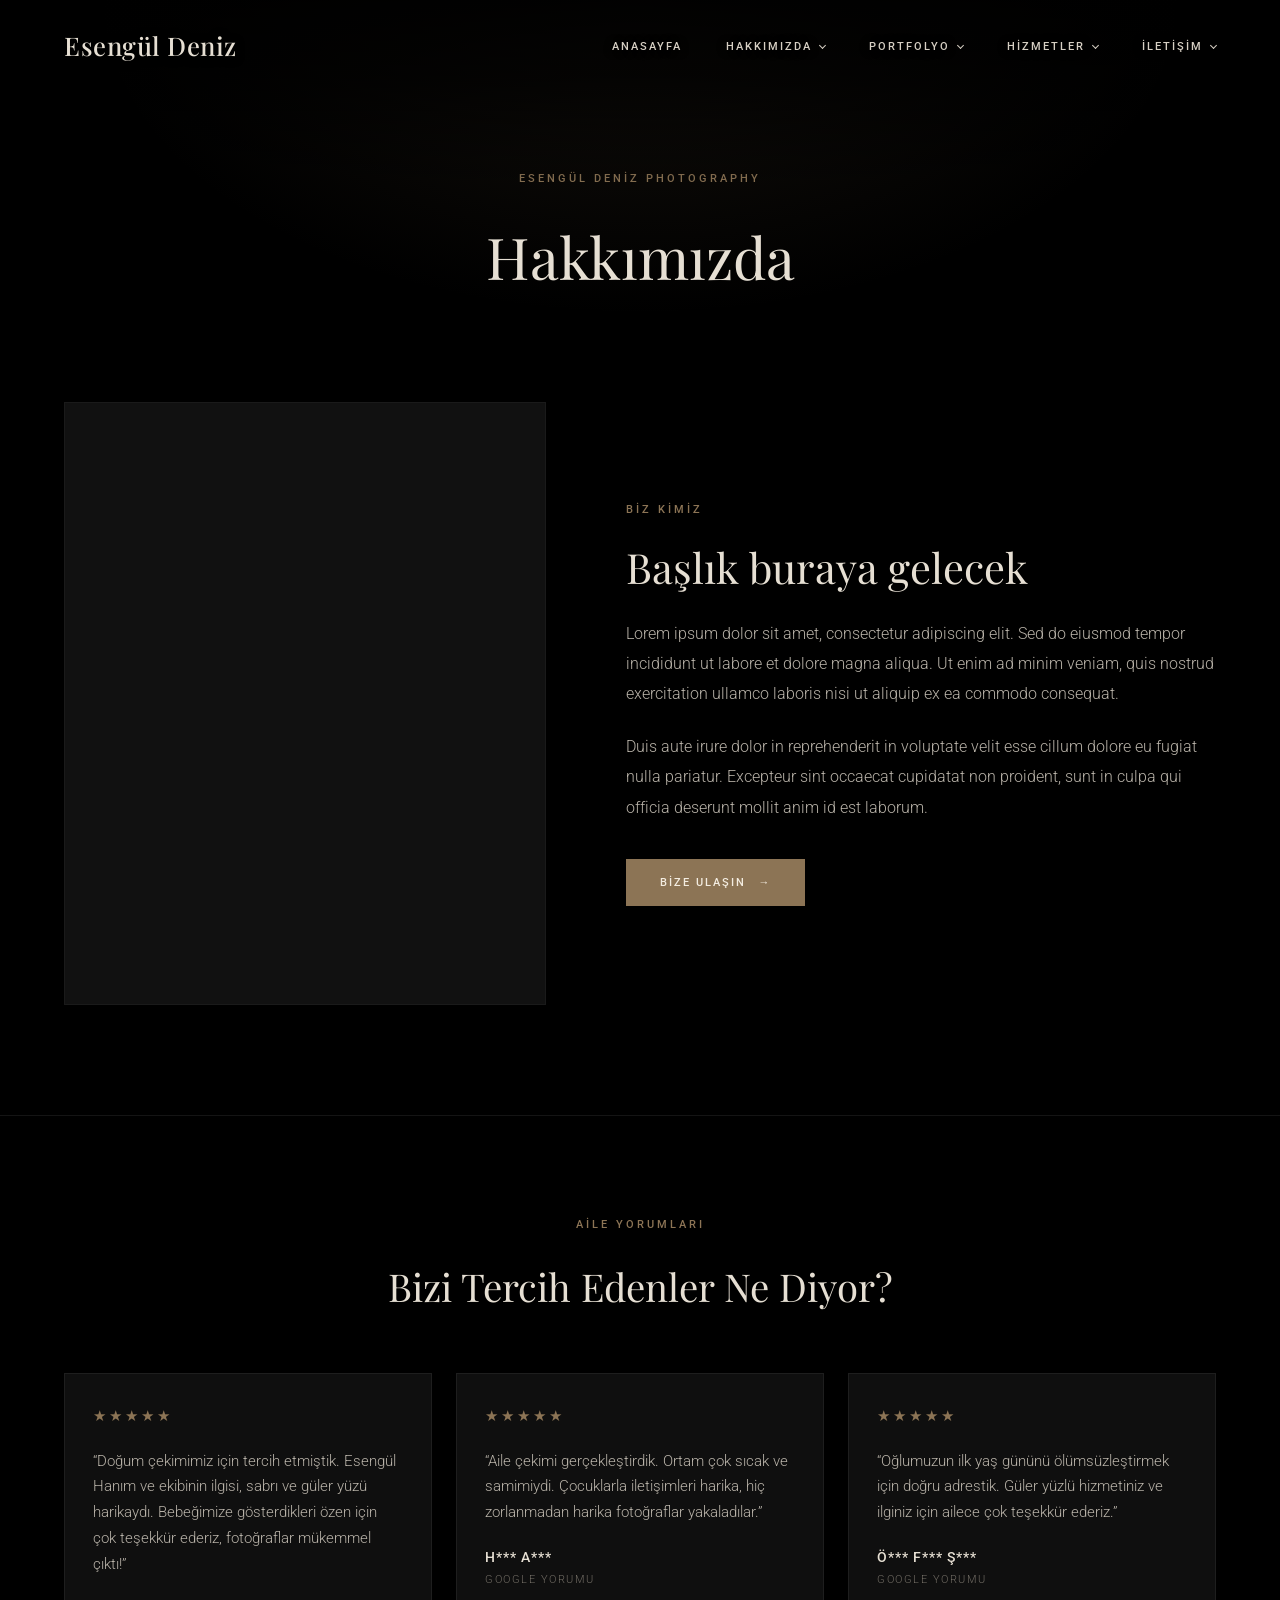
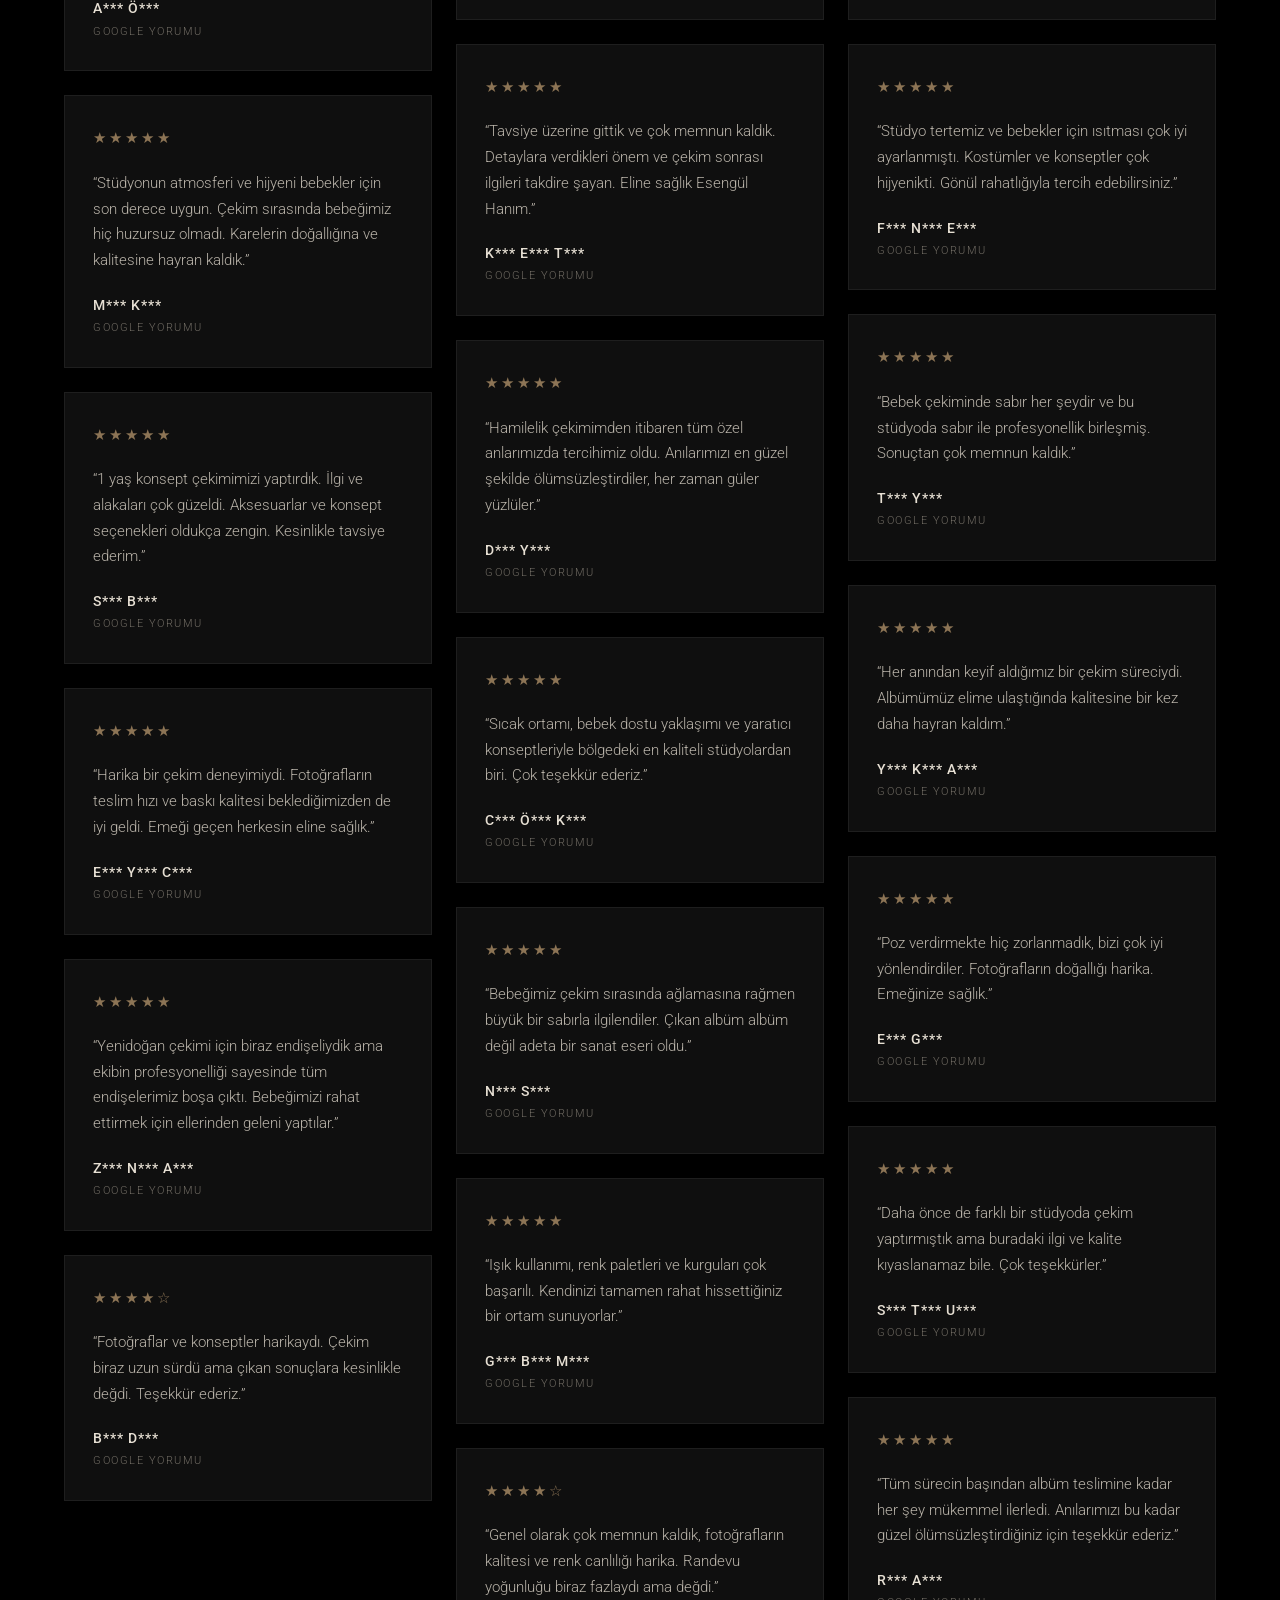
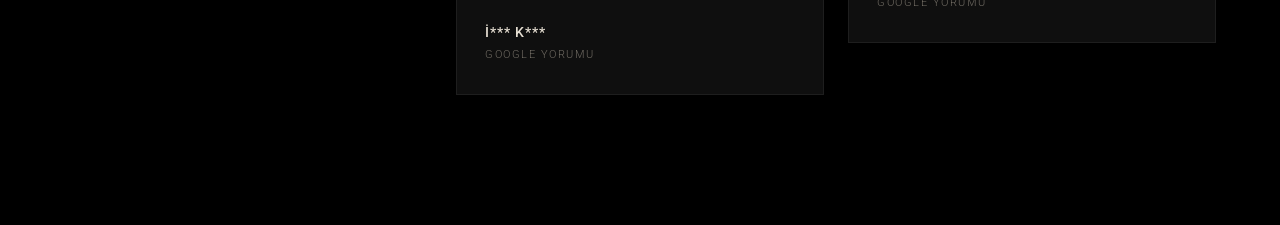
==== hakkimizda.html @ 203d0a7c "Add "Hakkımızda" page and update index with new content - Created a new "hakkimizda.html" page with " ====
<!DOCTYPE html>
<html lang="tr">
<head>
  <meta charset="UTF-8">
  <meta name="viewport" content="width=device-width, initial-scale=1.0">

  <title>Hakkımızda | Esengül Deniz Photography</title>
  <meta name="description" content="Esengül Deniz Photography kimdir? Gaziantep'te bebek, yenidoğan ve aile fotoğraf stüdyosu. Müşteri yorumlarını okuyun.">

  <link rel="preconnect" href="https://fonts.googleapis.com">
  <link rel="preconnect" href="https://fonts.gstatic.com" crossorigin>
  <link href="https://fonts.googleapis.com/css2?family=Playfair+Display:wght@400;500&family=Roboto:wght@300;400;500&display=swap" rel="stylesheet">

  <link rel="stylesheet" href="css/style.css?v=11">
</head>
<body>

  <!-- ========== ÜST MENÜ ========== -->
  <header class="site-header">
    <div class="container header-inner">

      <!-- DOLDUR: Logo / stüdyo adı -->
      <a href="index.html" class="logo">Esengül Deniz</a>

      <!-- Mobil menü butonu (JavaScript'siz çalışır: checkbox hilesi) -->
      <input type="checkbox" id="menu-toggle" class="menu-toggle" aria-label="Menüyü aç/kapat">
      <label for="menu-toggle" class="menu-icon" aria-hidden="true">
        <span></span><span></span><span></span>
      </label>

      <nav class="main-nav" aria-label="Ana menü">
        <ul>
          <li><a href="index.html">Anasayfa</a></li>

          <li class="has-sub">
            <a href="hakkimizda.html">Hakkımızda</a>
            <ul class="sub-menu">
              <li><a href="hakkimizda.html">Biz Kimiz</a></li>
              <li><a href="hakkimizda.html#yorumlar">Aile Yorumları</a></li>
            </ul>
          </li>

          <li class="has-sub">
            <a href="portfolyo.html">Portfolyo</a>
            <ul class="sub-menu">
              <li><a href="portfolyo.html#dogum-ani">Doğum Anı</a></li>
              <li><a href="portfolyo.html#taburcu">Taburcu</a></li>
              <li><a href="portfolyo.html#hamilelik">Hamilelik</a></li>
              <li><a href="portfolyo.html#yenidogan">Yenidoğan</a></li>
              <li><a href="portfolyo.html#yas-cekimi">Yaş Çekimi</a></li>
              <li><a href="portfolyo.html#aile">Aile</a></li>
            </ul>
          </li>

          <li class="has-sub">
            <a href="hizmetler.html">Hizmetler</a>
            <ul class="sub-menu">
              <li><a href="hizmetler.html#yenidogan-cekimi">Yenidoğan Çekimi</a></li>
              <li><a href="hizmetler.html#bebek-cekimi">Bebek Çekimi</a></li>
              <li><a href="hizmetler.html#paketler">Paketler ve Fiyatlar</a></li>
            </ul>
          </li>

          <li class="has-sub">
            <a href="iletisim.html">İletişim</a>
            <ul class="sub-menu">
              <li><a href="iletisim.html">Randevu Al</a></li>
              <li><a href="iletisim.html#sss">Sık Sorulan Sorular</a></li>
            </ul>
          </li>
        </ul>
      </nav>

    </div>
  </header>

  <main>

    <!-- ========== SAYFA BAŞLIĞI ========== -->
    <section class="page-hero">
      <div class="container">
        <span class="eyebrow">Esengül Deniz Photography</span>
        <h1>Hakkımızda</h1>
      </div>
    </section>

    <!-- ========== BİZ KİMİZ ========== -->
    <section class="about-story" id="biz-kimiz">
      <div class="container about-story-grid">

        <!-- DOLDUR: Fotoğrafı images/hakkimizda.jpg olarak kaydet (dikey, 4:5 oranında ideal) -->
        <div class="about-photo reveal" style="background-image:url('images/hakkimizda.jpg')" role="img" aria-label="Esengül Deniz ve stüdyo"></div>

        <div class="about-text">
          <!-- DOLDUR: Başlık ve metinleri müşteriden gelen içerikle değiştir -->
          <span class="eyebrow reveal">Biz Kimiz</span>
          <h2 class="reveal">Başlık buraya gelecek</h2>
          <p class="reveal">
            Lorem ipsum dolor sit amet, consectetur adipiscing elit. Sed do eiusmod tempor
            incididunt ut labore et dolore magna aliqua. Ut enim ad minim veniam, quis nostrud
            exercitation ullamco laboris nisi ut aliquip ex ea commodo consequat.
          </p>
          <p class="reveal">
            Duis aute irure dolor in reprehenderit in voluptate velit esse cillum dolore eu
            fugiat nulla pariatur. Excepteur sint occaecat cupidatat non proident, sunt in
            culpa qui officia deserunt mollit anim id est laborum.
          </p>
          <a href="iletisim.html" class="btn reveal">Bize Ulaşın <span class="arrow" aria-hidden="true">→</span></a>
        </div>

      </div>
    </section>

    <!-- ========== AİLE YORUMLARI ========== -->
    <section class="reviews-wall" id="yorumlar">
      <div class="container">
        <div class="wall-head">
          <span class="eyebrow reveal">Aile Yorumları</span>
          <h2 class="reveal">Bizi Tercih Edenler Ne Diyor?</h2>
        </div>

        <!-- DOLDUR: Yorumları değiştir / ekle. Her yorum bir <article class="review-card"> bloğudur. -->
        <div class="wall-grid">
        <article class="review-card reveal">
          <div class="stars" aria-label="5 yıldız">★★★★★</div>
          <p>“Doğum çekimimiz için tercih etmiştik. Esengül Hanım ve ekibinin ilgisi, sabrı ve güler yüzü harikaydı. Bebeğimize gösterdikleri özen için çok teşekkür ederiz, fotoğraflar mükemmel çıktı!”</p>
          <footer><strong>A*** Ö***</strong><span>Google Yorumu</span></footer>
        </article>
        <article class="review-card reveal">
          <div class="stars" aria-label="5 yıldız">★★★★★</div>
          <p>“Stüdyonun atmosferi ve hijyeni bebekler için son derece uygun. Çekim sırasında bebeğimiz hiç huzursuz olmadı. Karelerin doğallığına ve kalitesine hayran kaldık.”</p>
          <footer><strong>M*** K***</strong><span>Google Yorumu</span></footer>
        </article>
        <article class="review-card reveal">
          <div class="stars" aria-label="5 yıldız">★★★★★</div>
          <p>“1 yaş konsept çekimimizi yaptırdık. İlgi ve alakaları çok güzeldi. Aksesuarlar ve konsept seçenekleri oldukça zengin. Kesinlikle tavsiye ederim.”</p>
          <footer><strong>S*** B***</strong><span>Google Yorumu</span></footer>
        </article>
        <article class="review-card reveal">
          <div class="stars" aria-label="5 yıldız">★★★★★</div>
          <p>“Harika bir çekim deneyimiydi. Fotoğrafların teslim hızı ve baskı kalitesi beklediğimizden de iyi geldi. Emeği geçen herkesin eline sağlık.”</p>
          <footer><strong>E*** Y*** C***</strong><span>Google Yorumu</span></footer>
        </article>
        <article class="review-card reveal">
          <div class="stars" aria-label="5 yıldız">★★★★★</div>
          <p>“Yenidoğan çekimi için biraz endişeliydik ama ekibin profesyonelliği sayesinde tüm endişelerimiz boşa çıktı. Bebeğimizi rahat ettirmek için ellerinden geleni yaptılar.”</p>
          <footer><strong>Z*** N*** A***</strong><span>Google Yorumu</span></footer>
        </article>
        <article class="review-card reveal">
          <div class="stars" aria-label="4 yıldız">★★★★☆</div>
          <p>“Fotoğraflar ve konseptler harikaydı. Çekim biraz uzun sürdü ama çıkan sonuçlara kesinlikle değdi. Teşekkür ederiz.”</p>
          <footer><strong>B*** D***</strong><span>Google Yorumu</span></footer>
        </article>
        <article class="review-card reveal">
          <div class="stars" aria-label="5 yıldız">★★★★★</div>
          <p>“Aile çekimi gerçekleştirdik. Ortam çok sıcak ve samimiydi. Çocuklarla iletişimleri harika, hiç zorlanmadan harika fotoğraflar yakaladılar.”</p>
          <footer><strong>H*** A***</strong><span>Google Yorumu</span></footer>
        </article>
        <article class="review-card reveal">
          <div class="stars" aria-label="5 yıldız">★★★★★</div>
          <p>“Tavsiye üzerine gittik ve çok memnun kaldık. Detaylara verdikleri önem ve çekim sonrası ilgileri takdire şayan. Eline sağlık Esengül Hanım.”</p>
          <footer><strong>K*** E*** T***</strong><span>Google Yorumu</span></footer>
        </article>
        <article class="review-card reveal">
          <div class="stars" aria-label="5 yıldız">★★★★★</div>
          <p>“Hamilelik çekimimden itibaren tüm özel anlarımızda tercihimiz oldu. Anılarımızı en güzel şekilde ölümsüzleştirdiler, her zaman güler yüzlüler.”</p>
          <footer><strong>D*** Y***</strong><span>Google Yorumu</span></footer>
        </article>
        <article class="review-card reveal">
          <div class="stars" aria-label="5 yıldız">★★★★★</div>
          <p>“Sıcak ortamı, bebek dostu yaklaşımı ve yaratıcı konseptleriyle bölgedeki en kaliteli stüdyolardan biri. Çok teşekkür ederiz.”</p>
          <footer><strong>C*** Ö*** K***</strong><span>Google Yorumu</span></footer>
        </article>
        <article class="review-card reveal">
          <div class="stars" aria-label="5 yıldız">★★★★★</div>
          <p>“Bebeğimiz çekim sırasında ağlamasına rağmen büyük bir sabırla ilgilendiler. Çıkan albüm albüm değil adeta bir sanat eseri oldu.”</p>
          <footer><strong>N*** S***</strong><span>Google Yorumu</span></footer>
        </article>
        <article class="review-card reveal">
          <div class="stars" aria-label="5 yıldız">★★★★★</div>
          <p>“Işık kullanımı, renk paletleri ve kurguları çok başarılı. Kendinizi tamamen rahat hissettiğiniz bir ortam sunuyorlar.”</p>
          <footer><strong>G*** B*** M***</strong><span>Google Yorumu</span></footer>
        </article>
        <article class="review-card reveal">
          <div class="stars" aria-label="4 yıldız">★★★★☆</div>
          <p>“Genel olarak çok memnun kaldık, fotoğrafların kalitesi ve renk canlılığı harika. Randevu yoğunluğu biraz fazlaydı ama değdi.”</p>
          <footer><strong>İ*** K***</strong><span>Google Yorumu</span></footer>
        </article>
        <article class="review-card reveal">
          <div class="stars" aria-label="5 yıldız">★★★★★</div>
          <p>“Oğlumuzun ilk yaş gününü ölümsüzleştirmek için doğru adrestik. Güler yüzlü hizmetiniz ve ilginiz için ailece çok teşekkür ederiz.”</p>
          <footer><strong>Ö*** F*** Ş***</strong><span>Google Yorumu</span></footer>
        </article>
        <article class="review-card reveal">
          <div class="stars" aria-label="5 yıldız">★★★★★</div>
          <p>“Stüdyo tertemiz ve bebekler için ısıtması çok iyi ayarlanmıştı. Kostümler ve konseptler çok hijyenikti. Gönül rahatlığıyla tercih edebilirsiniz.”</p>
          <footer><strong>F*** N*** E***</strong><span>Google Yorumu</span></footer>
        </article>
        <article class="review-card reveal">
          <div class="stars" aria-label="5 yıldız">★★★★★</div>
          <p>“Bebek çekiminde sabır her şeydir ve bu stüdyoda sabır ile profesyonellik birleşmiş. Sonuçtan çok memnun kaldık.”</p>
          <footer><strong>T*** Y***</strong><span>Google Yorumu</span></footer>
        </article>
        <article class="review-card reveal">
          <div class="stars" aria-label="5 yıldız">★★★★★</div>
          <p>“Her anından keyif aldığımız bir çekim süreciydi. Albümümüz elime ulaştığında kalitesine bir kez daha hayran kaldım.”</p>
          <footer><strong>Y*** K*** A***</strong><span>Google Yorumu</span></footer>
        </article>
        <article class="review-card reveal">
          <div class="stars" aria-label="5 yıldız">★★★★★</div>
          <p>“Poz verdirmekte hiç zorlanmadık, bizi çok iyi yönlendirdiler. Fotoğrafların doğallığı harika. Emeğinize sağlık.”</p>
          <footer><strong>E*** G***</strong><span>Google Yorumu</span></footer>
        </article>
        <article class="review-card reveal">
          <div class="stars" aria-label="5 yıldız">★★★★★</div>
          <p>“Daha önce de farklı bir stüdyoda çekim yaptırmıştık ama buradaki ilgi ve kalite kıyaslanamaz bile. Çok teşekkürler.”</p>
          <footer><strong>S*** T*** U***</strong><span>Google Yorumu</span></footer>
        </article>
        <article class="review-card reveal">
          <div class="stars" aria-label="5 yıldız">★★★★★</div>
          <p>“Tüm sürecin başından albüm teslimine kadar her şey mükemmel ilerledi. Anılarımızı bu kadar güzel ölümsüzleştirdiğiniz için teşekkür ederiz.”</p>
          <footer><strong>R*** A***</strong><span>Google Yorumu</span></footer>
        </article>
        </div>
      </div>
    </section>

  </main>



  <!-- Gelecekte JavaScript buraya eklenecek: -->
  <!-- <script src="js/main.js"></script> -->

</body>
</html>
---- css/style.css ----
/* =========================================================
   BEBEK FOTOĞRAFÇISI - ANA STİL DOSYASI
   Koyu, zarif tema. Renkleri aşağıdaki değişkenlerden değiştir.
   ========================================================= */

:root {
  /* Renkler */
  --bg:            #0b0b0b;   /* sayfa arka planı */
  --bg-soft:       #141414;   /* açılır menü vb. */
  --text:          #e6dfd3;   /* başlıklar (krem) */
  --text-muted:    #b8b2a8;   /* paragraflar */
  --accent:        #8c7455;   /* buton rengi (altın/kahve) */
  --accent-hover:  #a68a64;

  /* Yazı tipleri */
  --font-heading:  "Playfair Display", Georgia, serif;
  --font-body:     "Roboto", Arial, sans-serif;

  /* Ölçüler */
  --container:     1200px;
  --header-h:      90px;
}

/* ---------- Sıfırlama ---------- */
*,
*::before,
*::after { box-sizing: border-box; margin: 0; padding: 0; }

html { scroll-behavior: smooth; overflow-x: hidden; }

body {
  background: var(--bg);
  color: var(--text-muted);
  font-family: var(--font-body);
  font-weight: 300;
  line-height: 1.6;
  -webkit-font-smoothing: antialiased;
  overflow-x: hidden;
}

a { color: inherit; text-decoration: none; }
ul { list-style: none; }
img { max-width: 100%; display: block; }

.container {
  width: 100%;
  max-width: var(--container);
  margin: 0 auto;
  padding: 0 24px;
}

/* =========================================================
   ÜST MENÜ
   ========================================================= */
.site-header {
  position: absolute;
  top: 0; left: 0; right: 0;
  z-index: 100;
  height: var(--header-h);
}

/* Menü arkasında koyu gölge: yazılar her fotoğrafta okunsun */
.site-header::before {
  content: "";
  position: absolute;
  top: 0; left: 0; right: 0;
  height: 190px;
  background: linear-gradient(180deg, rgba(0,0,0,0.92) 0%, rgba(0,0,0,0.72) 40%, rgba(0,0,0,0) 100%);
  pointer-events: none;
  z-index: -1;
}

.header-inner {
  height: 100%;
  display: flex;
  align-items: center;
  justify-content: space-between;
}

.logo {
  font-family: var(--font-heading);
  font-size: 1.6rem;
  font-weight: 500;
  color: var(--text);
  letter-spacing: 0.5px;
  text-shadow: 0 1px 10px rgba(0,0,0,0.9);
}

/* Masaüstü menü */
.main-nav > ul {
  display: flex;
  align-items: center;
  gap: 44px;
}

/* Tüm menü öğeleri aynı hizada dursun */
.main-nav > ul > li { padding: 30px 0; }

.main-nav a {
  font-size: 0.68rem;
  font-weight: 500;
  letter-spacing: 2px;
  text-transform: uppercase;
  color: #d6cfc3;
  text-shadow: 0 1px 8px rgba(0,0,0,0.9);
  transition: color 0.3s ease;
}

.main-nav a:hover { color: var(--text); }

/* Alt menülü öğelerde küçük ok */
.has-sub > a::after {
  content: "";
  display: inline-block;
  width: 5px; height: 5px;
  margin-left: 8px;
  border-right: 1.5px solid currentColor;
  border-bottom: 1.5px solid currentColor;
  transform: translateY(-2px) rotate(45deg);
}

/* Açılır alt menü (JavaScript gerekmez) */
.has-sub { position: relative; }

.sub-menu {
  position: absolute;
  top: 100%;
  left: -20px;
  min-width: 220px;
  padding: 14px 0;
  background: var(--bg-soft);
  border-top: 2px solid var(--accent);
  opacity: 0;
  visibility: hidden;
  transform: translateY(10px);
  transition: all 0.3s ease;
}

.sub-menu a {
  display: block;
  padding: 10px 24px;
  letter-spacing: 1.5px;
}

.has-sub:hover .sub-menu,
.has-sub:focus-within .sub-menu {
  opacity: 1;
  visibility: visible;
  transform: translateY(0);
}

/* Son menünün alt menüsü sağdan taşmasın */
.main-nav > ul > li:last-child .sub-menu { left: auto; right: -20px; }

/* Mobil menü kontrolleri masaüstünde gizli */
.menu-toggle,
.menu-icon { display: none; }

/* =========================================================
   HERO
   ========================================================= */
.hero {
  position: relative;
  min-height: 100vh;
  display: flex;
  align-items: center;
  overflow: hidden;
}

/* Arka plan fotoğrafı: images/hero.jpg dosyasını koy */
.hero-bg {
  position: absolute;
  inset: 0;
  background-color: var(--bg);
  background-image: url("../images/hero.jpg");
  background-size: cover;
  background-position: center right;
  background-repeat: no-repeat;
}

/* Soldan sağa koyulaşan katman: yazı okunaklı kalsın */
.hero-overlay {
  position: absolute;
  inset: 0;
  background:
    linear-gradient(90deg, rgba(11,11,11,0.95) 0%, rgba(11,11,11,0.75) 35%, rgba(11,11,11,0.15) 70%, rgba(11,11,11,0.35) 100%),
    linear-gradient(0deg, rgba(11,11,11,0.6) 0%, rgba(11,11,11,0) 30%);
}

.hero-inner {
  position: relative;
  z-index: 2;
  padding-top: var(--header-h);
}

.hero-content { max-width: 520px; }

.hero h1 {
  font-family: var(--font-heading);
  font-weight: 400;
  font-size: clamp(2.4rem, 5vw, 3.9rem);
  line-height: 1.15;
  color: var(--text);
  margin-bottom: 36px;
  text-shadow: 0 2px 20px rgba(0,0,0,0.85), 0 0 4px rgba(0,0,0,0.5);
}

.hero-text {
  font-size: 0.95rem;
  line-height: 1.7;
  color: var(--text-muted);
  max-width: 400px;
  margin-bottom: 40px;
  text-shadow: 0 1px 12px rgba(0,0,0,0.9), 0 0 3px rgba(0,0,0,0.6);
}

/* ---------- Buton ---------- */
.btn {
  display: inline-flex;
  align-items: center;
  gap: 12px;
  padding: 15px 34px;
  background: var(--accent);
  color: #f3ece0;
  font-size: 0.68rem;
  font-weight: 500;
  letter-spacing: 2px;
  text-transform: uppercase;
  transition: background 0.3s ease, transform 0.3s ease;
}

.btn:hover {
  background: var(--accent-hover);
  transform: translateY(-2px);
}

.btn .arrow { transition: transform 0.3s ease; }
.btn:hover .arrow { transform: translateX(4px); }

/* =========================================================
   DUYARLI TASARIM (TABLET / MOBİL)
   ========================================================= */
@media (max-width: 960px) {

  .menu-icon {
    display: flex;
    flex-direction: column;
    gap: 6px;
    cursor: pointer;
    padding: 8px;
    z-index: 130;
  }

  .menu-icon span {
    width: 26px; height: 2px;
    background: var(--text);
    transition: all 0.3s ease;
  }

  /* Menü açılınca ikon X olur */
  .menu-toggle:checked + .menu-icon span:nth-child(1) { transform: translateY(8px) rotate(45deg); }
  .menu-toggle:checked + .menu-icon span:nth-child(2) { opacity: 0; }
  .menu-toggle:checked + .menu-icon span:nth-child(3) { transform: translateY(-8px) rotate(-45deg); }

  .main-nav {
    position: fixed;
    inset: 0;
    background: rgba(11,11,11,0.98);
    display: flex;
    align-items: center;
    justify-content: center;
    opacity: 0;
    visibility: hidden;
    transition: all 0.35s ease;
    z-index: 120;
  }

  .menu-toggle:checked ~ .main-nav {
    opacity: 1;
    visibility: visible;
  }

  .main-nav > ul {
    flex-direction: column;
    align-items: center;
    gap: 6px;
    text-align: center;
  }

  .main-nav a { font-size: 1rem; letter-spacing: 2.5px; }
  .main-nav > ul > li { padding: 14px 0; }
  .has-sub > a::after { display: none; }

  /* Mobilde alt menüler gizli, ana sayfalara tıklanır */
  .sub-menu { display: none; }

  .hero-bg { background-position: 70% center; }

  .hero-overlay {
    background: linear-gradient(0deg, rgba(11,11,11,0.95) 0%, rgba(11,11,11,0.6) 55%, rgba(11,11,11,0.4) 100%);
  }

  .hero { align-items: flex-end; padding-bottom: 80px; }
  .hero-content { max-width: 100%; }
}

@media (max-width: 480px) {
  .hero h1 { font-size: 2.1rem; }
  .btn { padding: 14px 26px; }
}

/* =========================================================
   HERO ALT GEÇİŞ (fotoğraf aşağıda siyaha karışır)
   ========================================================= */
.hero::after {
  content: "";
  position: absolute;
  left: 0; right: 0; bottom: 0;
  height: 220px;
  background: linear-gradient(180deg, rgba(0,0,0,0) 0%, #000 100%);
  z-index: 1;
  pointer-events: none;
}

/* =========================================================
   HAKKIMIZDA ÖN GÖSTERİM
   ========================================================= */
.about-preview {
  background: #000;
  padding: 90px 0 90px;
  text-align: center;
}

.about-inner { max-width: 720px; }

.eyebrow {
  display: block;
  font-size: 0.7rem;
  font-weight: 500;
  letter-spacing: 3px;
  text-transform: uppercase;
  color: var(--accent);
  margin-bottom: 22px;
}

.about-preview h2 {
  font-family: var(--font-heading);
  font-weight: 400;
  font-size: clamp(1.8rem, 3.6vw, 2.7rem);
  line-height: 1.25;
  color: var(--text);
  margin-bottom: 28px;
}

.about-preview p {
  font-size: 1rem;
  line-height: 1.9;
  margin-bottom: 40px;
}

.link-line {
  display: inline-block;
  padding-bottom: 6px;
  font-size: 0.7rem;
  font-weight: 500;
  letter-spacing: 2.5px;
  text-transform: uppercase;
  color: var(--text);
  border-bottom: 1px solid var(--accent);
  transition: color 0.3s ease, border-color 0.3s ease;
}

.link-line:hover { color: var(--accent-hover); border-color: var(--accent-hover); }

/* Aşağı kaydırdıkça yumuşakça belirme (JavaScript'siz).
   Desteklemeyen tarayıcılarda içerik doğrudan görünür. */
@keyframes reveal {
  from { opacity: 0; transform: translateY(40px); }
  to   { opacity: 1; transform: none; }
}

@supports (animation-timeline: view()) {
  .reveal {
    animation: reveal linear both;
    animation-timeline: view();
    animation-range: entry 5% entry 60%;
  }
}

@media (prefers-reduced-motion: reduce) {
  .reveal { animation: none; opacity: 1; transform: none; }
}

@media (max-width: 480px) {
  .about-preview { padding: 70px 0 100px; }
}

/* =========================================================
   GOOGLE YORUMLARI (kayan şerit, JavaScript'siz)
   ========================================================= */
.reviews {
  background: #000;
  padding: 0 0 110px;
  text-align: center;
}

.reviews-head { margin-bottom: 50px; }

.reviews h2 {
  font-family: var(--font-heading);
  font-weight: 400;
  font-size: clamp(1.6rem, 3vw, 2.2rem);
  color: var(--text);
}

.reviews-marquee {
  position: relative;
  overflow: hidden;
}

/* Kenarlarda yumuşak kaybolma (mask yerine hafif katman: telefonlarda daha güvenli) */
.reviews-marquee::before,
.reviews-marquee::after {
  content: "";
  position: absolute;
  top: 0; bottom: 0;
  width: 8%;
  z-index: 2;
  pointer-events: none;
}
.reviews-marquee::before { left: 0;  background: linear-gradient(90deg, #000, rgba(0,0,0,0)); }
.reviews-marquee::after  { right: 0; background: linear-gradient(270deg, #000, rgba(0,0,0,0)); }

.reviews-track {
  display: flex;
  width: max-content;
  animation: marquee 200s linear infinite;   /* hız: sayı büyüdükçe yavaşlar */
}

/* Fare üstüne gelince / parmak basılı tutulunca dursun (okumak için) */
.reviews-marquee:hover .reviews-track,
.reviews-marquee:active .reviews-track { animation-play-state: paused; }

.reviews-group {
  display: flex;
  gap: 24px;
  padding-right: 24px;
}

@keyframes marquee {
  from { transform: translateX(0); }
  to   { transform: translateX(-50%); }   /* sağdan sola */
}

.review-card {
  flex: 0 0 340px;
  text-align: left;
  padding: 30px 28px;
  background: #0f0f0f;
  border: 1px solid #1e1e1e;
  display: flex;
  flex-direction: column;
  justify-content: space-between;
  gap: 20px;
}

.stars { color: var(--accent); letter-spacing: 3px; font-size: 0.95rem; }

.review-card p { font-size: 0.92rem; line-height: 1.75; }

.review-card footer { display: flex; flex-direction: column; gap: 2px; }
.review-card strong { color: var(--text); font-weight: 500; font-size: 0.9rem; letter-spacing: 1px; }
.review-card span { font-size: 0.7rem; letter-spacing: 1.5px; text-transform: uppercase; color: #6f6a62; }

/* Hareket istemeyen kullanıcılar: kayma yok, elle kaydırılır */
@media (prefers-reduced-motion: reduce) {
  .reviews-marquee { overflow-x: auto; }
  .reviews-marquee::before, .reviews-marquee::after { display: none; }
  .reviews-track { animation: none; }
}

/* TELEFON: daha dar kartlar ve daha yavaş kayma */
@media (max-width: 768px) {
  .reviews { padding-bottom: 90px; }
  .reviews-group { gap: 16px; padding-right: 16px; }
  .review-card { flex-basis: 270px; padding: 24px 22px; }
  .reviews-track { animation-duration: 300s; }
}

/* =========================================================
   PORTFOLYO ÖN GÖSTERİM
   ========================================================= */
.portfolio-preview {
  background: #000;
  padding: 0 0 130px;
  text-align: center;
}

.portfolio-head { margin-bottom: 50px; }

.portfolio-preview h2 {
  font-family: var(--font-heading);
  font-weight: 400;
  font-size: clamp(1.6rem, 3vw, 2.2rem);
  color: var(--text);
}

.portfolio-grid {
  display: grid;
  grid-template-columns: repeat(3, 1fr);
  gap: 20px;
}

.portfolio-item {
  position: relative;
  display: block;
  aspect-ratio: 4 / 5;
  overflow: hidden;
  background-color: #111;
  background-size: cover;
  background-position: center;
  border: 1px solid #1a1a1a;
  transition: transform 0.5s ease, border-color 0.4s ease;
}

.portfolio-item::before {          /* altta koyu geçiş: yazı okunsun */
  content: "";
  position: absolute;
  inset: 0;
  background: linear-gradient(0deg, rgba(0,0,0,0.75) 0%, rgba(0,0,0,0) 55%);
  transition: opacity 0.4s ease;
}

.portfolio-caption {
  position: absolute;
  left: 24px; bottom: 22px;
  font-family: var(--font-heading);
  font-size: 1.25rem;
  color: var(--text);
  text-shadow: 0 1px 10px rgba(0,0,0,0.9);
}

.portfolio-item:hover { transform: translateY(-6px); border-color: var(--accent); }

.portfolio-more { margin-top: 56px; }

@media (max-width: 960px) {
  .portfolio-grid { grid-template-columns: repeat(2, 1fr); gap: 14px; }
}

@media (max-width: 480px) {
  .portfolio-preview { padding-bottom: 90px; }
  .portfolio-grid { gap: 10px; }
  .portfolio-caption { left: 14px; bottom: 14px; font-size: 1rem; }
}

/* =========================================================
   PAKETLERE YÖNLENDİREN TEKLİF ALANI
   ========================================================= */
.offer {
  background: #000;
  padding: 0 0 130px;
}

.offer-inner {
  max-width: 900px;
  padding: 80px 40px;
  text-align: center;
  border: 1px solid #2a2218;
  background: radial-gradient(ellipse at 50% 0%, rgba(140,116,85,0.16) 0%, rgba(140,116,85,0) 65%), #070605;
}

.offer h2 {
  font-family: var(--font-heading);
  font-weight: 400;
  font-size: clamp(1.7rem, 3.4vw, 2.5rem);
  line-height: 1.3;
  color: var(--text);
  margin-bottom: 24px;
}

.offer p {
  max-width: 560px;
  margin: 0 auto 36px;
  line-height: 1.8;
}

.offer-points {
  display: flex;
  flex-wrap: wrap;
  justify-content: center;
  gap: 12px 34px;
  margin-bottom: 46px;
  font-size: 0.85rem;
  color: var(--text);
}

.offer-points li::before {
  content: "✦";
  margin-right: 10px;
  color: var(--accent);
  font-size: 0.7rem;
}

.offer-actions {
  display: flex;
  flex-wrap: wrap;
  align-items: center;
  justify-content: center;
  gap: 30px;
}

@media (max-width: 480px) {
  .offer { padding-bottom: 90px; }
  .offer-inner { padding: 56px 22px; }
  .offer-points { flex-direction: column; align-items: center; }
}

/* =========================================================
   İLETİŞİM
   ========================================================= */
.contact { background: #000; padding: 0; }

.contact-head { text-align: center; max-width: 560px; margin: 0 auto 60px; }

.contact h2 {
  font-family: var(--font-heading);
  font-weight: 400;
  font-size: clamp(1.8rem, 3.6vw, 2.7rem);
  color: var(--text);
  margin-bottom: 18px;
}

.contact-grid {
  display: grid;
  grid-template-columns: 0.85fr 1.15fr;
  gap: 70px;
  align-items: start;
  padding-bottom: 100px;
}

/* Bilgiler */
.contact-info li {
  padding: 22px 0;
  border-bottom: 1px solid #1c1c1c;
}
.contact-info li:first-child { padding-top: 0; }

.ci-label {
  display: block;
  margin-bottom: 8px;
  font-size: 0.65rem;
  font-weight: 500;
  letter-spacing: 2.5px;
  text-transform: uppercase;
  color: var(--accent);
}

.contact-info a,
.contact-info address {
  font-style: normal;
  font-size: 1.05rem;
  line-height: 1.6;
  color: var(--text);
  transition: color 0.3s ease;
}
.contact-info a:hover { color: var(--accent-hover); }

/* Form */
.contact-form {
  padding: 44px 40px;
  background: #0d0d0d;
  border: 1px solid #1e1e1e;
}

.field { margin-bottom: 22px; }
.field-row { display: grid; grid-template-columns: 1fr 1fr; gap: 20px; }

.field label {
  display: block;
  margin-bottom: 8px;
  font-size: 0.65rem;
  font-weight: 500;
  letter-spacing: 2px;
  text-transform: uppercase;
  color: var(--text-muted);
}

.field input,
.field select,
.field textarea {
  width: 100%;
  padding: 14px 16px;
  background: #060606;
  border: 1px solid #262626;
  color: var(--text);
  font-family: var(--font-body);
  font-size: 0.95rem;
  font-weight: 300;
  border-radius: 0;
  transition: border-color 0.3s ease;
}

.field textarea { resize: vertical; }

.field input::placeholder,
.field textarea::placeholder { color: #5d5a54; }

.field input:focus,
.field select:focus,
.field textarea:focus { outline: none; border-color: var(--accent); }

.contact-form .btn { border: 0; cursor: pointer; font-family: var(--font-body); }

/* Harita (koyu tema ile uyumlu) */
.contact-map iframe {
  display: block;
  width: 100%;
  height: 420px;
  border: 0;
  filter: grayscale(1) invert(0.92) contrast(0.9);
}

/* Footer */
.site-footer {
  background: #000;
  padding: 28px 0;
  text-align: center;
  border-top: 1px solid #1a1a1a;
  font-size: 0.78rem;
  color: #6f6a62;
}

@media (max-width: 960px) {
  .contact-grid { grid-template-columns: 1fr; gap: 50px; }
}

@media (max-width: 480px) {
  .contact-form { padding: 30px 20px; }
  .field-row { grid-template-columns: 1fr; gap: 0; }
  .contact-grid { padding-bottom: 70px; }
  .contact-map iframe { height: 320px; }
}

/* =========================================================
   ALT SAYFALAR: SAYFA BAŞLIĞI
   ========================================================= */
.page-hero {
  background: radial-gradient(ellipse at 50% 0%, rgba(140,116,85,0.14) 0%, rgba(0,0,0,0) 60%), #000;
  padding: calc(var(--header-h) + 80px) 0 70px;
  text-align: center;
}

.page-hero h1 {
  font-family: var(--font-heading);
  font-weight: 400;
  font-size: clamp(2.2rem, 5vw, 3.6rem);
  color: var(--text);
}

/* =========================================================
   HAKKIMIZDA SAYFASI: BİZ KİMİZ
   ========================================================= */
.about-story { background: #000; padding: 30px 0 110px; }

.about-story-grid {
  display: grid;
  grid-template-columns: 0.9fr 1.1fr;
  gap: 80px;
  align-items: center;
}

.about-photo {
  aspect-ratio: 4 / 5;
  background-color: #111;
  background-size: cover;
  background-position: center;
  border: 1px solid #1a1a1a;
}

.about-text h2 {
  font-family: var(--font-heading);
  font-weight: 400;
  font-size: clamp(1.8rem, 3.4vw, 2.6rem);
  line-height: 1.25;
  color: var(--text);
  margin-bottom: 26px;
}

.about-text p { line-height: 1.9; margin-bottom: 22px; }
.about-text .btn { margin-top: 14px; }

/* =========================================================
   HAKKIMIZDA SAYFASI: AİLE YORUMLARI (alt alta, sütunlu)
   ========================================================= */
.reviews-wall { background: #000; padding: 20px 0 130px; border-top: 1px solid #141414; }

.wall-head { text-align: center; margin: 80px 0 56px; }

.wall-head h2 {
  font-family: var(--font-heading);
  font-weight: 400;
  font-size: clamp(1.7rem, 3.2vw, 2.4rem);
  color: var(--text);
}

.wall-grid { column-count: 3; column-gap: 24px; }

.wall-grid .review-card {
  display: block;
  width: 100%;
  margin-bottom: 24px;
  break-inside: avoid;
}

.wall-grid .review-card p { margin: 20px 0; }

@media (max-width: 960px) {
  .about-story-grid { grid-template-columns: 1fr; gap: 44px; }
  .about-photo { max-width: 480px; margin: 0 auto; width: 100%; }
  .wall-grid { column-count: 2; }
}

@media (max-width: 600px) {
  .page-hero { padding: calc(var(--header-h) + 50px) 0 50px; }
  .about-story { padding-bottom: 80px; }
  .wall-grid { column-count: 1; }
  .reviews-wall { padding-bottom: 90px; }
}

/* =========================================================
   GELECEKTE EKLENECEK BÖLÜMLER İÇİN YER
   (galeri, hizmetler, yorumlar, footer stilleri buraya)
   ========================================================= */
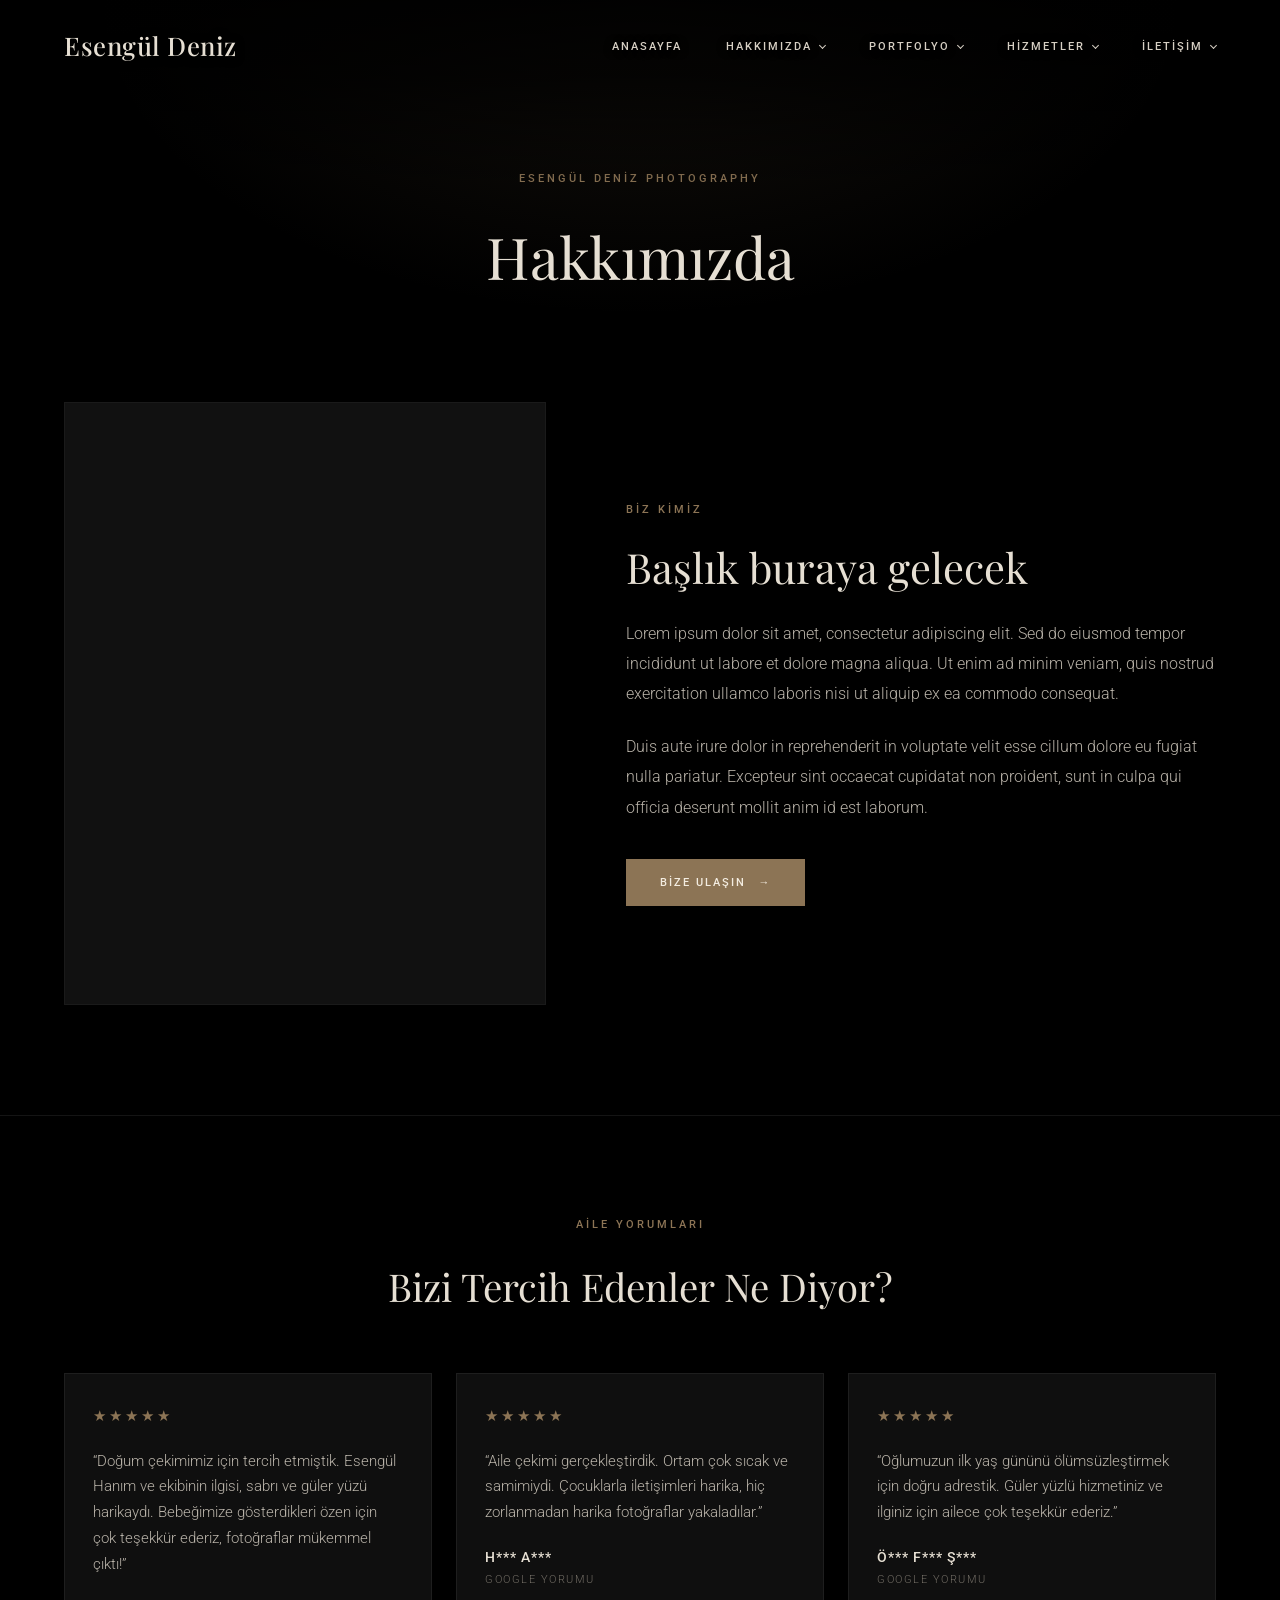
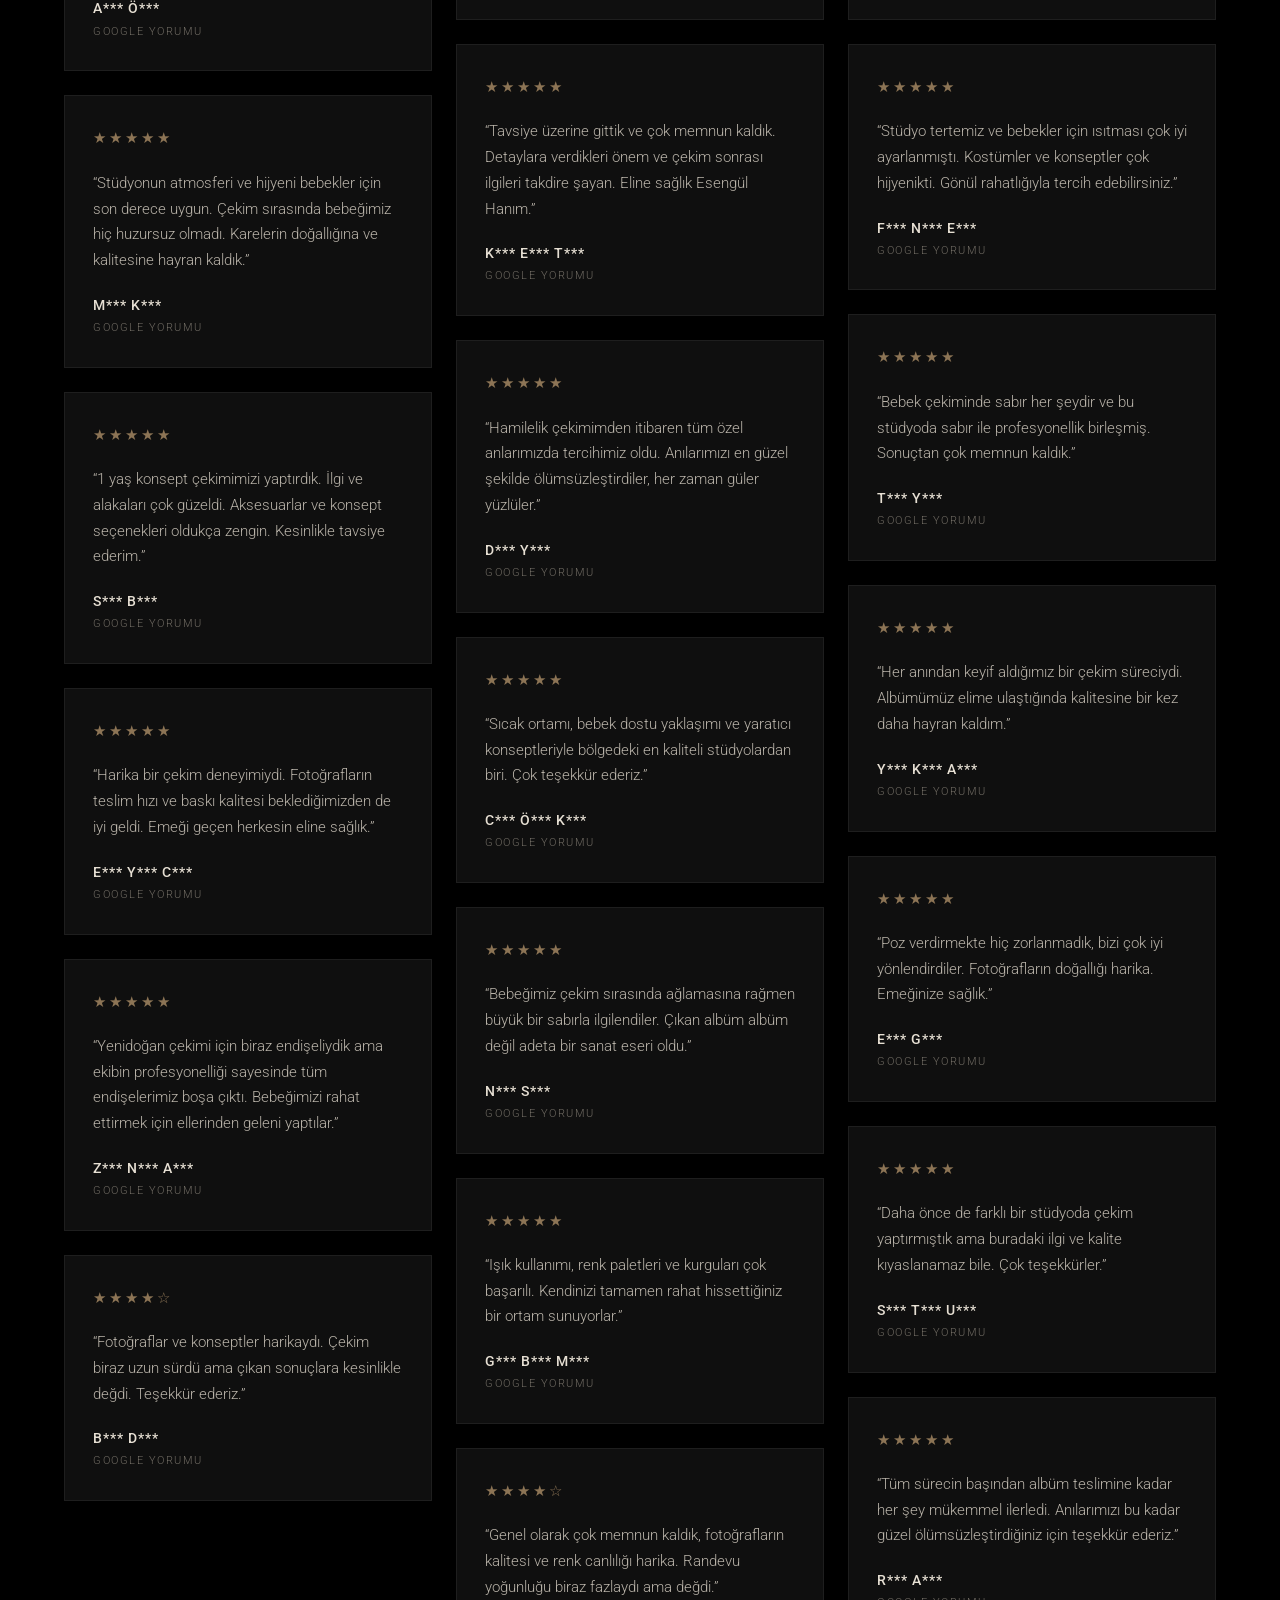
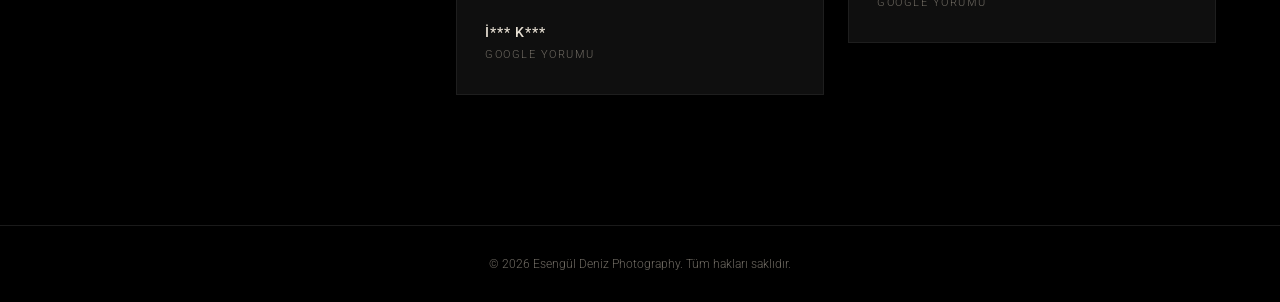
==== commit a0dab855: "Add portfolio page with card navigator and update styles" ====
--- a/hakkimizda.html
+++ b/hakkimizda.html
@@ -11,7 +11,7 @@
   <link rel="preconnect" href="https://fonts.gstatic.com" crossorigin>
   <link href="https://fonts.googleapis.com/css2?family=Playfair+Display:wght@400;500&family=Roboto:wght@300;400;500&display=swap" rel="stylesheet">
 
-  <link rel="stylesheet" href="css/style.css?v=11">
+  <link rel="stylesheet" href="css/style.css?v=12">
 </head>
 <body>
 
@@ -227,6 +227,12 @@
 
   </main>
 
+  <footer class="site-footer">
+    <div class="container">
+      <p>&copy; 2026 Esengül Deniz Photography. Tüm hakları saklıdır.</p>
+    </div>
+  </footer>
+
 
 
   <!-- Gelecekte JavaScript buraya eklenecek: -->
--- a/css/style.css
+++ b/css/style.css
@@ -829,6 +829,201 @@
 }
 
 /* =========================================================
+   PORTFOLYO SAYFASI: KART GEZGİNİ
+   ========================================================= */
+.page-lead { max-width: 520px; margin: 18px auto 0; line-height: 1.8; }
+.page-hero--compact { padding: calc(var(--header-h) + 40px) 0 36px; }
+
+.pf { background: #000; padding: 20px 0 120px; }
+
+.pf-stage {
+  display: grid;
+  grid-template-columns: 52px minmax(0, 520px) 52px;
+  justify-content: center;
+  align-items: center;
+  gap: clamp(10px, 3vw, 28px);
+}
+
+.pf-arrow {
+  width: 52px; height: 52px;
+  border: 1px solid #2a2a2a;
+  background: #0d0d0d;
+  color: var(--text);
+  font-size: 1.6rem;
+  line-height: 1;
+  cursor: pointer;
+  transition: background 0.25s ease, border-color 0.25s ease, color 0.25s ease;
+}
+.pf-arrow:hover { background: var(--accent); border-color: var(--accent); color: #fff; }
+
+.pf-arrow:focus-visible,
+.pf-dot:focus-visible,
+.pf-return:focus-visible,
+.pf-front:focus-visible { outline: 2px solid var(--accent-hover); outline-offset: 4px; }
+
+/* Kart */
+.pf-card { width: 100%; height: clamp(440px, 62vw, 600px); perspective: 1400px; cursor: pointer; }
+
+.pf-inner {
+  position: relative;
+  width: 100%; height: 100%;
+  -webkit-transform-style: preserve-3d;
+          transform-style: preserve-3d;
+  transition: transform 0.75s cubic-bezier(0.2, 0.75, 0.2, 1);
+}
+.pf-card.flipped .pf-inner { transform: rotateY(180deg); }
+
+.pf-face {
+  position: absolute; inset: 0;
+  overflow: hidden;
+  border: 1px solid #2a241b;
+  -webkit-backface-visibility: hidden;
+          backface-visibility: hidden;
+  box-shadow: 0 30px 80px rgba(0,0,0,0.7);
+}
+
+/* Ön yüz */
+.pf-front { display: flex; flex-direction: column; justify-content: flex-end; background: #111; }
+
+.pf-front img {
+  position: absolute; inset: 0;
+  width: 100%; height: 100%;
+  object-fit: cover;
+  transition: transform 0.7s ease;
+}
+.pf-card:hover .pf-front img { transform: scale(1.035); }
+
+.pf-front::after {
+  content: "";
+  position: absolute; inset: 0;
+  background: linear-gradient(180deg, rgba(0,0,0,0.1) 15%, rgba(0,0,0,0.55) 58%, rgba(0,0,0,0.92) 100%);
+}
+
+.pf-front-content { position: relative; z-index: 1; padding: clamp(24px, 5vw, 40px); }
+
+.pf-number {
+  color: var(--accent);
+  font-size: 0.72rem;
+  font-weight: 500;
+  letter-spacing: 3px;
+}
+
+.pf-front h2 {
+  font-family: var(--font-heading);
+  font-weight: 400;
+  font-size: clamp(2.2rem, 5.5vw, 3.4rem);
+  line-height: 1.08;
+  color: var(--text);
+  margin: 12px 0;
+  text-shadow: 0 2px 18px rgba(0,0,0,0.8);
+}
+
+.pf-front p {
+  max-width: 380px;
+  min-height: 1.6em;
+  margin: 0 0 22px;
+  line-height: 1.6;
+  color: #d6cfc3;
+  text-shadow: 0 1px 10px rgba(0,0,0,0.8);
+}
+
+.pf-hint {
+  display: inline-flex;
+  align-items: center;
+  gap: 10px;
+  padding: 10px 16px;
+  border: 1px solid rgba(230,223,211,0.35);
+  background: rgba(0,0,0,0.35);
+  font-size: 0.68rem;
+  font-weight: 500;
+  letter-spacing: 2px;
+  text-transform: uppercase;
+  color: var(--text);
+}
+
+/* Arka yüz */
+.pf-back {
+  transform: rotateY(180deg);
+  display: flex;
+  flex-direction: column;
+  justify-content: center;
+  padding: clamp(26px, 5vw, 44px);
+  overflow-y: auto;              /* uzun metinler kesilmesin */
+  background: linear-gradient(150deg, #15110d, #070605);
+  cursor: default;
+}
+
+.pf-back h2 {
+  font-family: var(--font-heading);
+  font-weight: 400;
+  font-size: clamp(1.8rem, 4vw, 2.4rem);
+  color: var(--text);
+  margin: 10px 0 14px;
+}
+
+.pf-back p { line-height: 1.8; }
+
+.pf-features { margin: 22px 0 28px; display: grid; gap: 12px; }
+.pf-features li { display: flex; gap: 12px; color: var(--text); font-size: 0.92rem; }
+.pf-features li::before { content: "✦"; color: var(--accent); font-size: 0.7rem; padding-top: 4px; }
+
+.pf-back-actions {
+  display: flex; flex-wrap: wrap; align-items: center; gap: 12px 28px;
+  padding-top: 22px;
+  border-top: 1px solid #241d14;
+}
+
+.pf-return {
+  align-self: flex-start;
+  margin-top: 22px;
+  padding: 0;
+  background: none;
+  border: 0;
+  cursor: pointer;
+  font-family: var(--font-body);
+  font-size: 0.68rem;
+  font-weight: 500;
+  letter-spacing: 2px;
+  text-transform: uppercase;
+  color: var(--text-muted);
+  transition: color 0.3s ease;
+}
+.pf-return:hover { color: var(--text); }
+
+/* Alt kontroller */
+.pf-controls { text-align: center; margin-top: 30px; }
+
+.pf-dots { display: flex; justify-content: center; gap: 10px; margin-bottom: 16px; }
+
+.pf-dot {
+  width: 8px; height: 8px;
+  padding: 0; border: 0; border-radius: 99px;
+  background: #3a3a3a;
+  cursor: pointer;
+  transition: width 0.25s ease, background 0.25s ease;
+}
+.pf-dot.active { width: 28px; background: var(--accent); }
+
+.pf-status { font-size: 0.85rem; color: var(--text-muted); }
+.pf-status strong { color: var(--text); font-weight: 500; }
+
+.pf-help { margin: 22px auto 0; max-width: 520px; text-align: center; font-size: 0.78rem; line-height: 1.7; color: #6f6a62; }
+
+@media (max-width: 600px) {
+  .pf { padding-bottom: 80px; }
+  .pf-stage { grid-template-columns: 38px minmax(0, 1fr) 38px; gap: 8px; }
+  .pf-arrow { width: 38px; height: 46px; font-size: 1.3rem; }
+  .pf-card { height: 480px; }
+  .pf-back { padding: 24px 20px; justify-content: flex-start; }
+  .pf-features { margin: 16px 0 20px; gap: 10px; }
+  .pf-back .btn { padding: 14px 20px; }
+}
+
+@media (prefers-reduced-motion: reduce) {
+  .pf-inner, .pf-front img { transition-duration: 0.01ms; }
+}
+
+/* =========================================================
    GELECEKTE EKLENECEK BÖLÜMLER İÇİN YER
    (galeri, hizmetler, yorumlar, footer stilleri buraya)
    ========================================================= */
